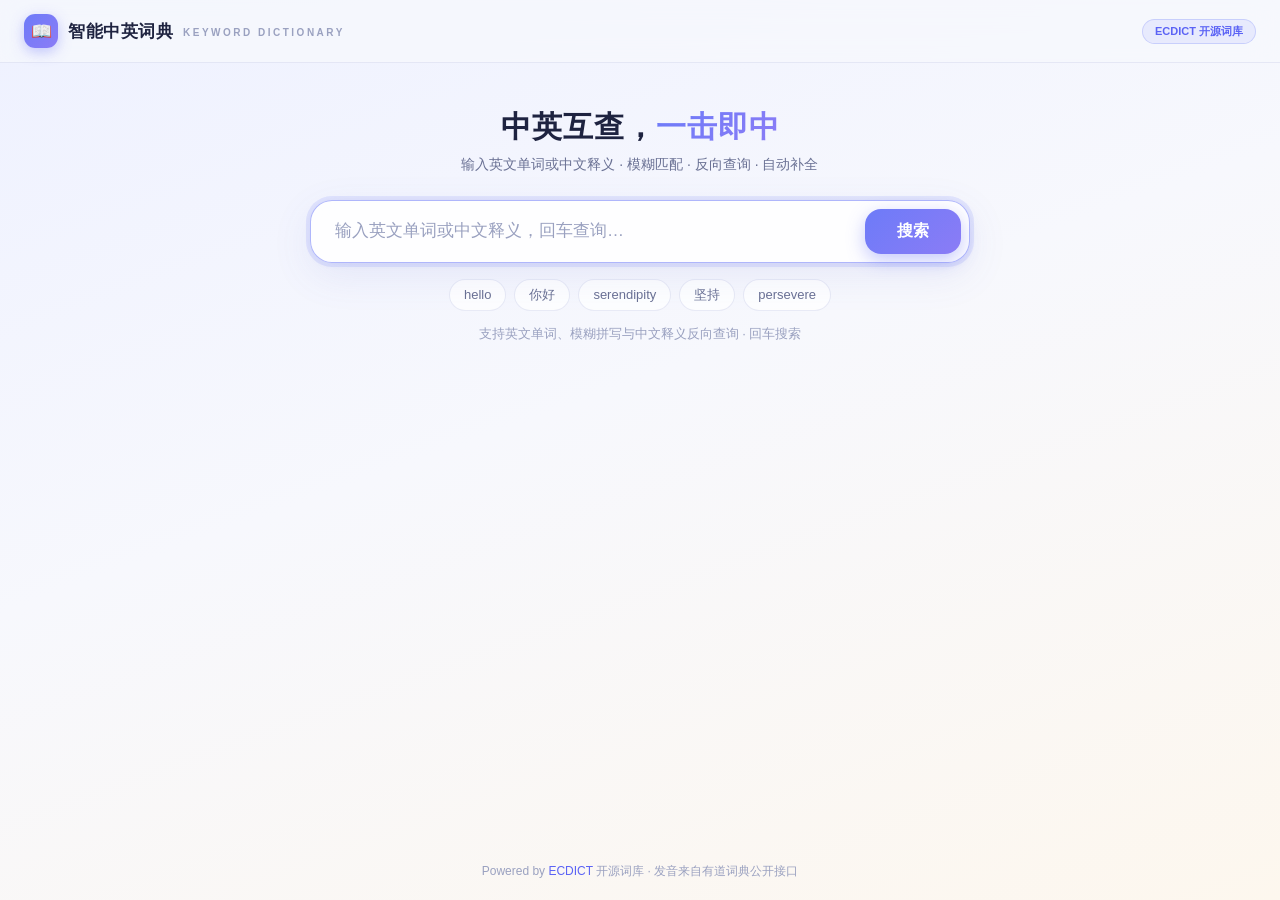
==== static/index.html @ 841ae94f "feat: 新增 Python 后端（查询/联想 + 向量检索）与静态页面" ====
<!DOCTYPE html>
<html lang="zh-CN">
<head>
  <meta charset="UTF-8">
  <meta name="viewport" content="width=device-width, initial-scale=1.0">
  <title>智能中英词典 · 关键词搜索</title>
  <meta name="description" content="基于 ECDICT 开源词库的中英词典：英文关键词搜索、模糊匹配、中文释义反向查询、自动补全">
  <link rel="icon" href="favicon.svg" type="image/svg+xml">
  <link rel="stylesheet" href="style.css">
</head>
<body>

  <header class="topbar">
    <div class="brand">
      <span class="brand-logo">📖</span>
      <span class="brand-name">智能中英词典</span>
      <span class="brand-en">KEYWORD DICTIONARY</span>
    </div>
    <span class="badge-stack">ECDICT 开源词库</span>
  </header>

  <main>
    <!-- 搜索区 -->
    <section class="hero">
      <h1 class="hero-title">中英互查，<span class="grad-text">一击即中</span></h1>
      <p class="hero-sub">输入英文单词或中文释义 · 模糊匹配 · 反向查询 · 自动补全</p>

      <form id="searchForm" class="search-form" autocomplete="off">
        <input id="searchInput" type="text" placeholder="输入英文单词或中文释义，回车查询…" spellcheck="false" autofocus>
        <button type="submit" id="searchBtn" class="search-btn">
          <span class="btn-label">搜索</span>
          <span class="btn-spinner" aria-hidden="true"></span>
        </button>
        <div id="suggestBox" class="suggest hidden"></div>
      </form>

      <div class="chips" id="chips"></div>
      <p id="modeHint" class="hint mode-hint hidden"></p>
      <p id="hint" class="hint"></p>
    </section>

    <!-- 结果区 -->
    <section id="result" class="result hidden">

      <div id="wordCard" class="card word-card hidden">
        <div class="word-head">
          <div class="word-left">
            <span id="wordSpelling" class="word-spelling"></span>
            <span id="wordPhonetic" class="word-phonetic hidden"></span>
          </div>
          <div class="word-actions">
            <button type="button" class="speak-btn" id="pronounceUsBtn" title="美式发音">🇺🇸 美音</button>
            <button type="button" class="speak-btn" id="pronounceUkBtn" title="英式发音">🇬🇧 英音</button>
          </div>
        </div>
        <div id="wordTags" class="word-tags"></div>
      </div>

      <div id="interpCard" class="card hidden">
        <h2 class="card-title"><span class="title-ico">🀄</span>中文释义</h2>
        <ul id="interpList" class="item-list"></ul>
      </div>

      <div id="defCard" class="card hidden">
        <h2 class="card-title"><span class="title-ico">🇬🇧</span>英文释义</h2>
        <ul id="defList" class="item-list"></ul>
      </div>

      <div id="exchangeCard" class="card hidden">
        <h2 class="card-title"><span class="title-ico">🔀</span>词形变化</h2>
        <div id="exchangeWrap" class="exchange-wrap"></div>
      </div>

      <div id="empty" class="empty hidden">
        <div class="empty-emoji">🔍</div>
        <p id="emptyText">未找到相关词条，试试更换关键词</p>
      </div>

      <div id="pager" class="pager hidden">
        <button type="button" id="prevBtn" class="page-btn">← 上一页</button>
        <span id="pageInfo" class="page-info"></span>
        <button type="button" id="nextBtn" class="page-btn">下一页 →</button>
      </div>

    </section>
  </main>

  <footer class="footer">
    <p>Powered by <a href="https://github.com/skywind3000/ECDICT" target="_blank" rel="noopener">ECDICT</a> 开源词库 · 发音来自有道词典公开接口</p>
  </footer>

  <script src="app.js"></script>
</body>
</html>
---- static/style.css ----
/* ============================================================
   智能中英词典 · 视觉系统
   浅色 / 深色双主题 · 渐变 + 玻璃拟态 · 动效
   ============================================================ */

:root {
  --bg-1: #eef1ff;
  --bg-2: #f7f8fd;
  --bg-3: #fdf7ee;
  --text: #1e2340;
  --text-sub: #6a7194;
  --text-faint: #9aa1c0;
  --card-bg: rgba(255, 255, 255, 0.86);
  --card-border: rgba(120, 130, 200, 0.16);
  --card-shadow: 0 12px 40px rgba(90, 100, 200, 0.10), 0 2px 8px rgba(90, 100, 200, 0.06);
  --input-bg: rgba(255, 255, 255, 0.92);
  --accent: #5b63f5;
  --accent-grad: linear-gradient(135deg, #6d7bf8 0%, #8b7cf6 100%);
  --hover-bg: rgba(91, 99, 245, 0.06);
  --divider: rgba(120, 130, 200, 0.14);
  --chip-bg: rgba(255, 255, 255, 0.8);
  --warn: #d97706;
  --ok: #3ecf8e;
}

@media (prefers-color-scheme: dark) {
  :root {
    --bg-1: #12152b;
    --bg-2: #171a33;
    --bg-3: #1d1a2e;
    --text: #e8ebf8;
    --text-sub: #9aa1c4;
    --text-faint: #6d7398;
    --card-bg: rgba(28, 32, 58, 0.88);
    --card-border: rgba(130, 140, 220, 0.18);
    --card-shadow: 0 12px 40px rgba(0, 0, 0, 0.35), 0 2px 8px rgba(0, 0, 0, 0.25);
    --input-bg: rgba(24, 27, 48, 0.95);
    --accent: #7b83ff;
    --accent-2: #9d8ffb;
    --accent-grad: linear-gradient(135deg, #6d7bf8 0%, #9d8ffb 100%);
    --hover-bg: rgba(123, 131, 255, 0.10);
    --divider: rgba(130, 140, 220, 0.16);
    --chip-bg: rgba(28, 32, 58, 0.9);
  }
}

* { box-sizing: border-box; margin: 0; padding: 0; }

body {
  font-family: -apple-system, BlinkMacSystemFont, "Segoe UI", "PingFang SC",
    "Hiragino Sans GB", "Microsoft YaHei", sans-serif;
  color: var(--text);
  background: linear-gradient(160deg, var(--bg-1) 0%, var(--bg-2) 45%, var(--bg-3) 100%);
  background-attachment: fixed;
  min-height: 100vh;
  display: flex;
  flex-direction: column;
  transition: background 0.3s ease, color 0.3s ease;
}

.hidden { display: none !important; }

::selection { background: rgba(109, 123, 248, 0.30); }

a { color: var(--accent); text-decoration: none; }
a:hover { text-decoration: underline; }

/* ============================================================
   顶栏
   ============================================================ */

.topbar {
  position: sticky;
  top: 0;
  z-index: 50;
  display: flex;
  align-items: center;
  justify-content: space-between;
  padding: 14px 24px;
  background: color-mix(in srgb, var(--bg-2) 72%, transparent);
  backdrop-filter: blur(14px) saturate(1.4);
  -webkit-backdrop-filter: blur(14px) saturate(1.4);
  border-bottom: 1px solid var(--divider);
}

.brand { display: flex; align-items: center; gap: 10px; }

.brand-logo {
  width: 34px;
  height: 34px;
  display: grid;
  place-items: center;
  font-size: 17px;
  border-radius: 11px;
  background: var(--accent-grad);
  box-shadow: 0 4px 14px rgba(91, 99, 245, 0.35);
}

.brand-name { font-size: 17px; font-weight: 700; letter-spacing: 0.5px; }

.brand-en {
  font-size: 10px;
  letter-spacing: 2.5px;
  color: var(--text-faint);
  font-weight: 600;
  padding-top: 2px;
}

.badge-stack {
  font-size: 11px;
  font-weight: 600;
  color: var(--accent);
  background: rgba(109, 123, 248, 0.10);
  border: 1px solid rgba(109, 123, 248, 0.25);
  border-radius: 99px;
  padding: 4px 12px;
}

/* ============================================================
   主体 / 搜索区
   ============================================================ */

main {
  flex: 1;
  width: 100%;
  max-width: 700px;
  margin: 0 auto;
  padding: 44px 20px 40px;
}

.hero { text-align: center; margin-bottom: 30px; }

.hero-title {
  font-size: 30px;
  font-weight: 800;
  letter-spacing: 1px;
  line-height: 1.35;
}

.grad-text {
  background: var(--accent-grad);
  -webkit-background-clip: text;
  background-clip: text;
  -webkit-text-fill-color: transparent;
  color: transparent;
}

.hero-sub {
  margin-top: 8px;
  font-size: 14px;
  color: var(--text-sub);
}

.search-form {
  position: relative;
  display: flex;
  gap: 10px;
  margin-top: 26px;
  padding: 8px;
  border-radius: 22px;
  background: var(--card-bg);
  border: 1px solid var(--card-border);
  box-shadow: var(--card-shadow);
  backdrop-filter: blur(10px);
  transition: box-shadow 0.2s ease, border-color 0.2s ease;
}

.search-form:focus-within {
  border-color: rgba(109, 123, 248, 0.55);
  box-shadow: 0 0 0 4px rgba(109, 123, 248, 0.14), var(--card-shadow);
}

#searchInput {
  flex: 1;
  min-width: 0;
  padding: 12px 16px;
  font-size: 17px;
  border: none;
  outline: none;
  background: transparent;
  color: var(--text);
}

#searchInput::placeholder { color: var(--text-faint); }

.search-btn {
  display: flex;
  align-items: center;
  justify-content: center;
  gap: 8px;
  min-width: 96px;
  padding: 12px 22px;
  font-size: 16px;
  font-weight: 600;
  border: none;
  border-radius: 16px;
  color: #fff;
  background: var(--accent-grad);
  cursor: pointer;
  box-shadow: 0 6px 18px rgba(91, 99, 245, 0.35);
  transition: transform 0.12s ease, box-shadow 0.2s ease, opacity 0.2s ease;
}

.search-btn:hover { transform: translateY(-1px); box-shadow: 0 8px 22px rgba(91, 99, 245, 0.45); }
.search-btn:active { transform: translateY(0); }
.search-btn:disabled { opacity: 0.65; cursor: default; transform: none; }

.btn-spinner {
  display: none;
  width: 16px;
  height: 16px;
  border: 2px solid rgba(255, 255, 255, 0.35);
  border-top-color: #fff;
  border-radius: 50%;
  animation: spin 0.7s linear infinite;
}

.search-btn.loading .btn-spinner { display: block; }
.search-btn.loading .btn-label { display: none; }

@keyframes spin { to { transform: rotate(360deg); } }

/* 自动补全下拉 */
.suggest {
  position: absolute;
  top: calc(100% + 8px);
  left: 0;
  right: 0;
  z-index: 60;
  background: var(--card-bg);
  border: 1px solid var(--card-border);
  border-radius: 16px;
  box-shadow: 0 18px 50px rgba(60, 70, 160, 0.18);
  backdrop-filter: blur(16px);
  overflow: hidden;
  text-align: left;
}

.suggest-item {
  padding: 11px 18px;
  font-size: 15px;
  cursor: pointer;
  display: flex;
  align-items: baseline;
  gap: 10px;
  transition: background 0.12s ease;
}

.suggest-item:hover { background: var(--hover-bg); }
.suggest-item.active { background: var(--hover-bg); }

.suggest-item mark {
  background: transparent;
  color: var(--accent);
  font-weight: 700;
}

.suggest-word { font-weight: 600; }

.suggest-sub {
  font-size: 12px;
  color: var(--text-faint);
  overflow: hidden;
  text-overflow: ellipsis;
  white-space: nowrap;
  flex: 1;
}

/* 快捷词 */
.chips {
  display: flex;
  flex-wrap: wrap;
  justify-content: center;
  gap: 8px;
  margin-top: 16px;
}

.chip {
  border: 1px solid var(--card-border);
  background: var(--chip-bg);
  color: var(--text-sub);
  font-size: 13px;
  padding: 6px 14px;
  border-radius: 99px;
  cursor: pointer;
  transition: all 0.15s ease;
}

.chip:hover {
  color: var(--accent);
  border-color: rgba(109, 123, 248, 0.5);
  transform: translateY(-1px);
}

.hint {
  margin-top: 14px;
  font-size: 13px;
  color: var(--text-faint);
  min-height: 18px;
}

.hint.error { color: #ef6a6a; font-weight: 500; }
.hint.ok { color: var(--ok); font-weight: 500; }

.mode-hint {
  margin-top: 10px;
  font-size: 12px;
  color: var(--warn);
  font-weight: 600;
}

/* ============================================================
   结果卡片
   ============================================================ */

.result { margin-top: 8px; }

.card {
  background: var(--card-bg);
  border: 1px solid var(--card-border);
  border-radius: 20px;
  padding: 22px 24px;
  margin-bottom: 16px;
  box-shadow: var(--card-shadow);
  backdrop-filter: blur(10px);
  animation: fadeUp 0.4s ease forwards;
  opacity: 0;
}

@keyframes fadeUp {
  to { opacity: 1; transform: translateY(0); }
}

/* 单词卡 */
.word-card { text-align: center; padding: 34px 24px 26px; }

.word-head { display: flex; align-items: center; justify-content: space-between; gap: 16px; flex-wrap: wrap; }

.word-left { display: flex; flex-direction: column; align-items: flex-start; gap: 6px; }

.word-phonetic {
  font-size: 14px;
  color: var(--text-sub);
  letter-spacing: 0.5px;
  font-family: ui-monospace, "SF Mono", Consolas, monospace;
}

.word-spelling {
  font-family: Georgia, "Times New Roman", "Songti SC", serif;
  font-size: 44px;
  font-weight: 700;
  letter-spacing: 1.5px;
  line-height: 1.2;
  background: var(--accent-grad);
  -webkit-background-clip: text;
  background-clip: text;
  -webkit-text-fill-color: transparent;
  color: transparent;
  text-shadow: 0 10px 30px rgba(109, 123, 248, 0.25);
}

.speak-btn {
  display: inline-flex;
  align-items: center;
  gap: 6px;
  border: 1px solid var(--card-border);
  background: var(--chip-bg);
  color: var(--text-sub);
  font-size: 13px;
  padding: 8px 14px;
  border-radius: 99px;
  cursor: pointer;
  transition: all 0.15s ease;
}

.speak-btn:hover {
  color: var(--accent);
  border-color: rgba(109, 123, 248, 0.5);
  transform: translateY(-1px);
}

/* 词条标签 */
.word-tags {
  margin-top: 18px;
  display: flex;
  flex-wrap: wrap;
  justify-content: center;
  gap: 8px;
}

.tag {
  display: inline-block;
  font-size: 12px;
  font-weight: 500;
  color: var(--accent);
  background: rgba(109, 123, 248, 0.10);
  border: 1px solid rgba(109, 123, 248, 0.22);
  border-radius: 99px;
  padding: 3px 12px;
}

.tag-stars { color: #f5a623; background: rgba(245, 166, 35, 0.10); border-color: rgba(245, 166, 35, 0.30); }
.tag-oxford { color: #10b981; background: rgba(16, 185, 129, 0.10); border-color: rgba(16, 185, 129, 0.28); }
.tag-exam { color: #db2777; background: rgba(236, 72, 153, 0.10); border-color: rgba(236, 72, 153, 0.26); }
.tag-freq { color: #0284c7; background: rgba(14, 165, 233, 0.10); border-color: rgba(14, 165, 233, 0.28); }

/* 区块标题 */
.card-title {
  display: flex;
  align-items: center;
  gap: 8px;
  font-size: 15px;
  font-weight: 700;
  margin-bottom: 14px;
}

.title-ico { font-size: 15px; }

/* 列表项 */
.item-list { list-style: none; }

.item {
  display: flex;
  gap: 12px;
  align-items: flex-start;
  padding: 11px 12px;
  border-radius: 12px;
  font-size: 15.5px;
  line-height: 1.7;
  word-break: break-word;
  transition: background 0.15s ease;
}

.item:hover { background: var(--hover-bg); }

.item + .item { border-top: 1px solid var(--divider); }

.item .dot {
  flex: none;
  width: 8px;
  height: 8px;
  border-radius: 50%;
  margin-top: 9px;
  background: var(--accent-grad);
  box-shadow: 0 0 8px rgba(109, 123, 248, 0.5);
}

.item .dot-en {
  background: linear-gradient(135deg, #4caf50, #2e7d32);
  box-shadow: 0 0 8px rgba(76, 175, 80, 0.4);
}

/* 词形变化 */
.exchange-wrap {
  display: flex;
  flex-wrap: wrap;
  gap: 10px;
}

.exchange-item {
  flex: 1 1 150px;
  padding: 10px 14px;
  border: 1px solid var(--card-border);
  border-radius: 12px;
  background: var(--chip-bg);
}

.exchange-label {
  font-size: 11px;
  font-weight: 700;
  color: var(--text-faint);
  letter-spacing: 1px;
  margin-bottom: 4px;
}

.exchange-value {
  font-size: 14.5px;
  color: var(--text);
  word-break: break-all;
}

/* 空状态 */
.empty {
  text-align: center;
  padding: 48px 0 30px;
  color: var(--text-sub);
  animation: fadeUp 0.4s ease forwards;
  opacity: 0;
}

.empty-emoji { font-size: 46px; margin-bottom: 12px; }
.empty p { font-size: 14px; }

/* 分页 */
.pager {
  display: flex;
  align-items: center;
  justify-content: center;
  gap: 16px;
  margin-top: 4px;
}

.page-btn {
  padding: 9px 20px;
  border: 1px solid var(--card-border);
  border-radius: 99px;
  background: var(--chip-bg);
  color: var(--text-sub);
  font-size: 13.5px;
  font-weight: 600;
  cursor: pointer;
  transition: all 0.15s ease;
}

.page-btn:hover:not(:disabled) {
  color: var(--accent);
  border-color: rgba(109, 123, 248, 0.5);
  transform: translateY(-1px);
}

.page-btn:disabled { opacity: 0.4; cursor: default; }

.page-info { font-size: 13px; color: var(--text-faint); }

/* ============================================================
   页脚 / 响应式
   ============================================================ */

.footer {
  text-align: center;
  padding: 20px;
  font-size: 12px;
  color: var(--text-faint);
}

@media (max-width: 560px) {
  .topbar { padding: 12px 16px; }
  main { padding: 28px 14px 32px; }
  .hero-title { font-size: 25px; }
  .hero-sub { font-size: 13px; }
  .search-form { flex-direction: column; }
  .search-btn { min-width: 100%; }
  .word-spelling { font-size: 36px; }
  .card { padding: 18px 16px; }
  .brand-en { display: none; }
}

@media (prefers-reduced-motion: reduce) {
  *, *::before, *::after {
    animation-duration: 0.01ms !important;
    transition-duration: 0.01ms !important;
  }
}
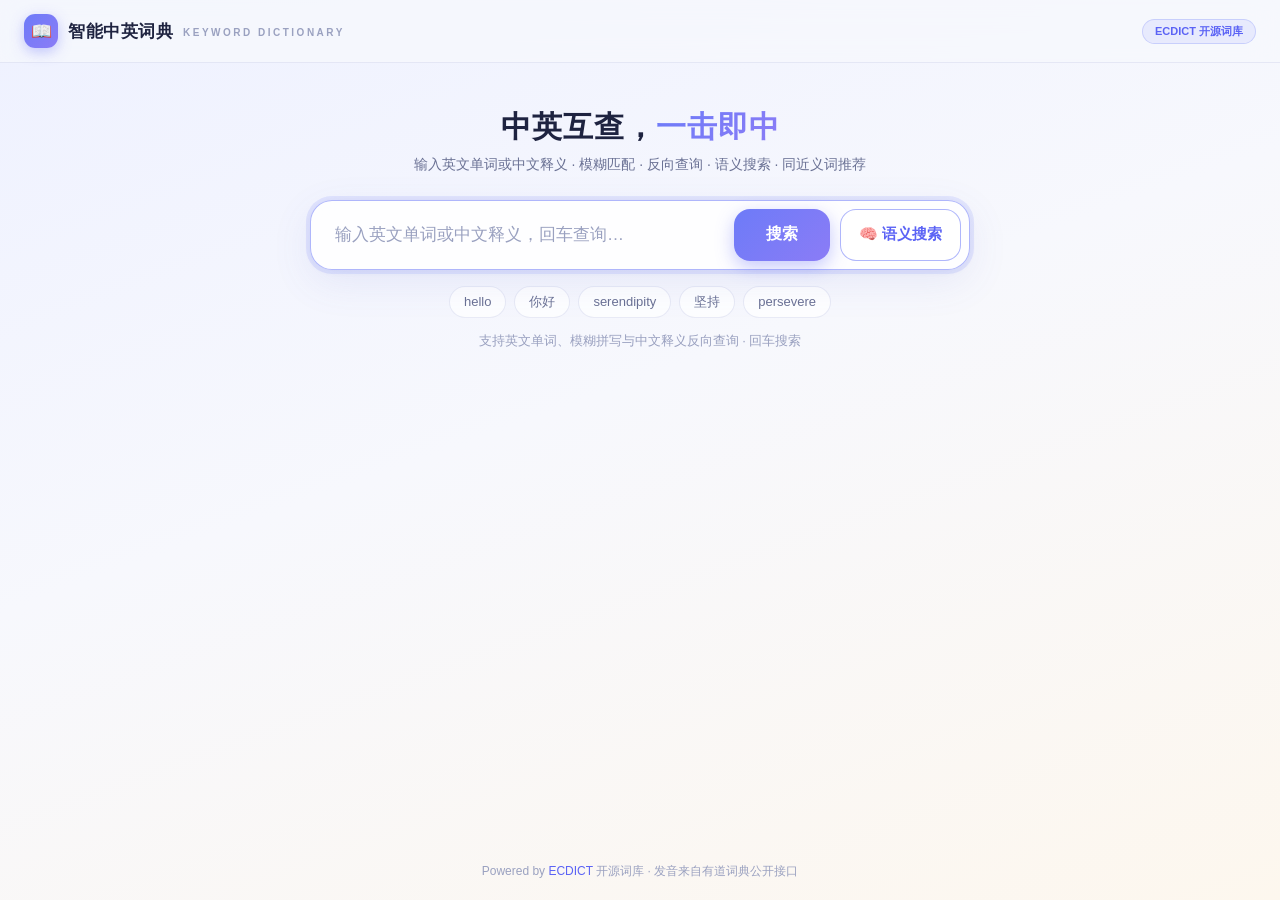
==== commit c2f7f8f8: "前端接入向量语义检索，向量服务对齐 bge-m3 嵌入约定 - static: 新增语义搜索、同近义词按钮及向量结果卡片，支持点击词条回查 - vector/embed_api.py: 支持 base" ====
--- a/static/index.html
+++ b/static/index.html
@@ -23,7 +23,7 @@
     <!-- 搜索区 -->
     <section class="hero">
       <h1 class="hero-title">中英互查，<span class="grad-text">一击即中</span></h1>
-      <p class="hero-sub">输入英文单词或中文释义 · 模糊匹配 · 反向查询 · 自动补全</p>
+      <p class="hero-sub">输入英文单词或中文释义 · 模糊匹配 · 反向查询 · 语义搜索 · 同近义词推荐</p>
 
       <form id="searchForm" class="search-form" autocomplete="off">
         <input id="searchInput" type="text" placeholder="输入英文单词或中文释义，回车查询…" spellcheck="false" autofocus>
@@ -31,6 +31,7 @@
           <span class="btn-label">搜索</span>
           <span class="btn-spinner" aria-hidden="true"></span>
         </button>
+        <button type="button" id="semanticBtn" class="semantic-btn" title="用中文或英文描述意思，返回语义最接近的单词">🧠 语义搜索</button>
         <div id="suggestBox" class="suggest hidden"></div>
       </form>
 
@@ -51,6 +52,7 @@
           <div class="word-actions">
             <button type="button" class="speak-btn" id="pronounceUsBtn" title="美式发音">🇺🇸 美音</button>
             <button type="button" class="speak-btn" id="pronounceUkBtn" title="英式发音">🇬🇧 英音</button>
+            <button type="button" class="speak-btn" id="similarBtn" title="推荐与当前单词意思相近的词">🔗 同近义词</button>
           </div>
         </div>
         <div id="wordTags" class="word-tags"></div>
@@ -69,6 +71,11 @@
       <div id="exchangeCard" class="card hidden">
         <h2 class="card-title"><span class="title-ico">🔀</span>词形变化</h2>
         <div id="exchangeWrap" class="exchange-wrap"></div>
+      </div>
+
+      <div id="vectorCard" class="card hidden">
+        <h2 class="card-title"><span id="vectorIco" class="title-ico">🧠</span><span id="vectorTitle">语义搜索</span></h2>
+        <ul id="vectorList" class="item-list"></ul>
       </div>
 
       <div id="empty" class="empty hidden">
--- a/static/style.css
+++ b/static/style.css
@@ -218,6 +218,28 @@
 .search-btn.loading .btn-spinner { display: block; }
 .search-btn.loading .btn-label { display: none; }
 
+.semantic-btn {
+  flex: none;
+  height: 52px;
+  padding: 0 18px;
+  border: 1.5px solid rgba(109, 123, 248, 0.55);
+  border-radius: 16px;
+  background: var(--chip-bg);
+  color: var(--accent);
+  font-size: 15px;
+  font-weight: 600;
+  cursor: pointer;
+  transition: transform 0.15s ease, box-shadow 0.15s ease, background 0.15s ease;
+}
+
+.semantic-btn:hover:not(:disabled) {
+  transform: translateY(-1px);
+  background: rgba(109, 123, 248, 0.12);
+  box-shadow: 0 6px 18px rgba(91, 99, 245, 0.25);
+}
+
+.semantic-btn:disabled { opacity: 0.65; cursor: default; }
+
 @keyframes spin { to { transform: rotate(360deg); } }
 
 /* 自动补全下拉 */
@@ -403,6 +425,7 @@
 .tag-oxford { color: #10b981; background: rgba(16, 185, 129, 0.10); border-color: rgba(16, 185, 129, 0.28); }
 .tag-exam { color: #db2777; background: rgba(236, 72, 153, 0.10); border-color: rgba(236, 72, 153, 0.26); }
 .tag-freq { color: #0284c7; background: rgba(14, 165, 233, 0.10); border-color: rgba(14, 165, 233, 0.28); }
+.tag-dist { color: #7c3aed; background: rgba(124, 58, 237, 0.10); border-color: rgba(124, 58, 237, 0.28); }
 
 /* 区块标题 */
 .card-title {
@@ -540,6 +563,7 @@
   .hero-sub { font-size: 13px; }
   .search-form { flex-direction: column; }
   .search-btn { min-width: 100%; }
+  .semantic-btn { min-width: 100%; }
   .word-spelling { font-size: 36px; }
   .card { padding: 18px 16px; }
   .brand-en { display: none; }
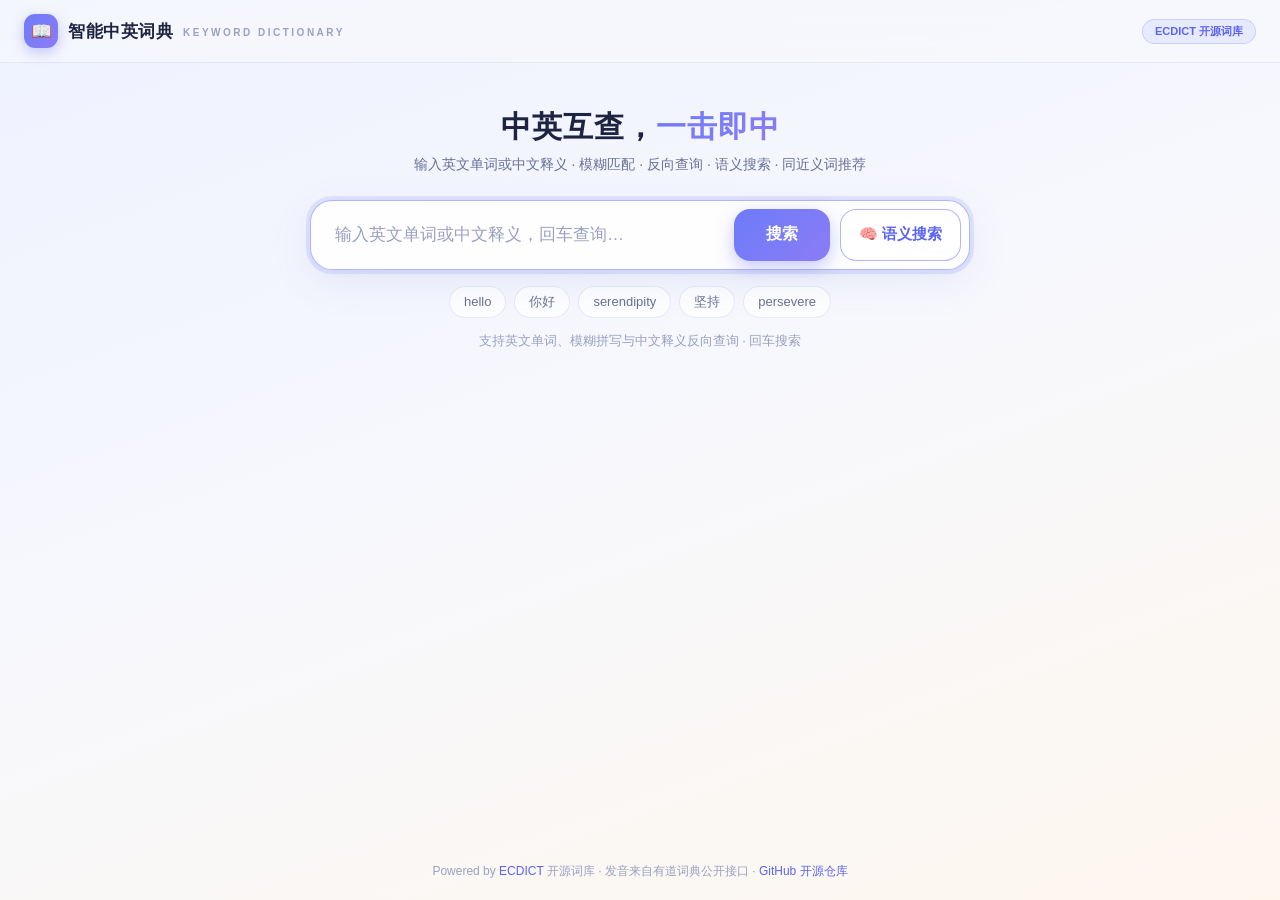
==== commit d789e433: "feat: 前端 footer 增加 GitHub 开源仓库链接" ====
--- a/static/index.html
+++ b/static/index.html
@@ -93,7 +93,7 @@
   </main>
 
   <footer class="footer">
-    <p>Powered by <a href="https://github.com/skywind3000/ECDICT" target="_blank" rel="noopener">ECDICT</a> 开源词库 · 发音来自有道词典公开接口</p>
+    <p>Powered by <a href="https://github.com/skywind3000/ECDICT" target="_blank" rel="noopener">ECDICT</a> 开源词库 · 发音来自有道词典公开接口 · <a href="https://github.com/lishili31/vecdict/" target="_blank" rel="noopener">GitHub 开源仓库</a></p>
   </footer>
 
   <script src="app.js"></script>
